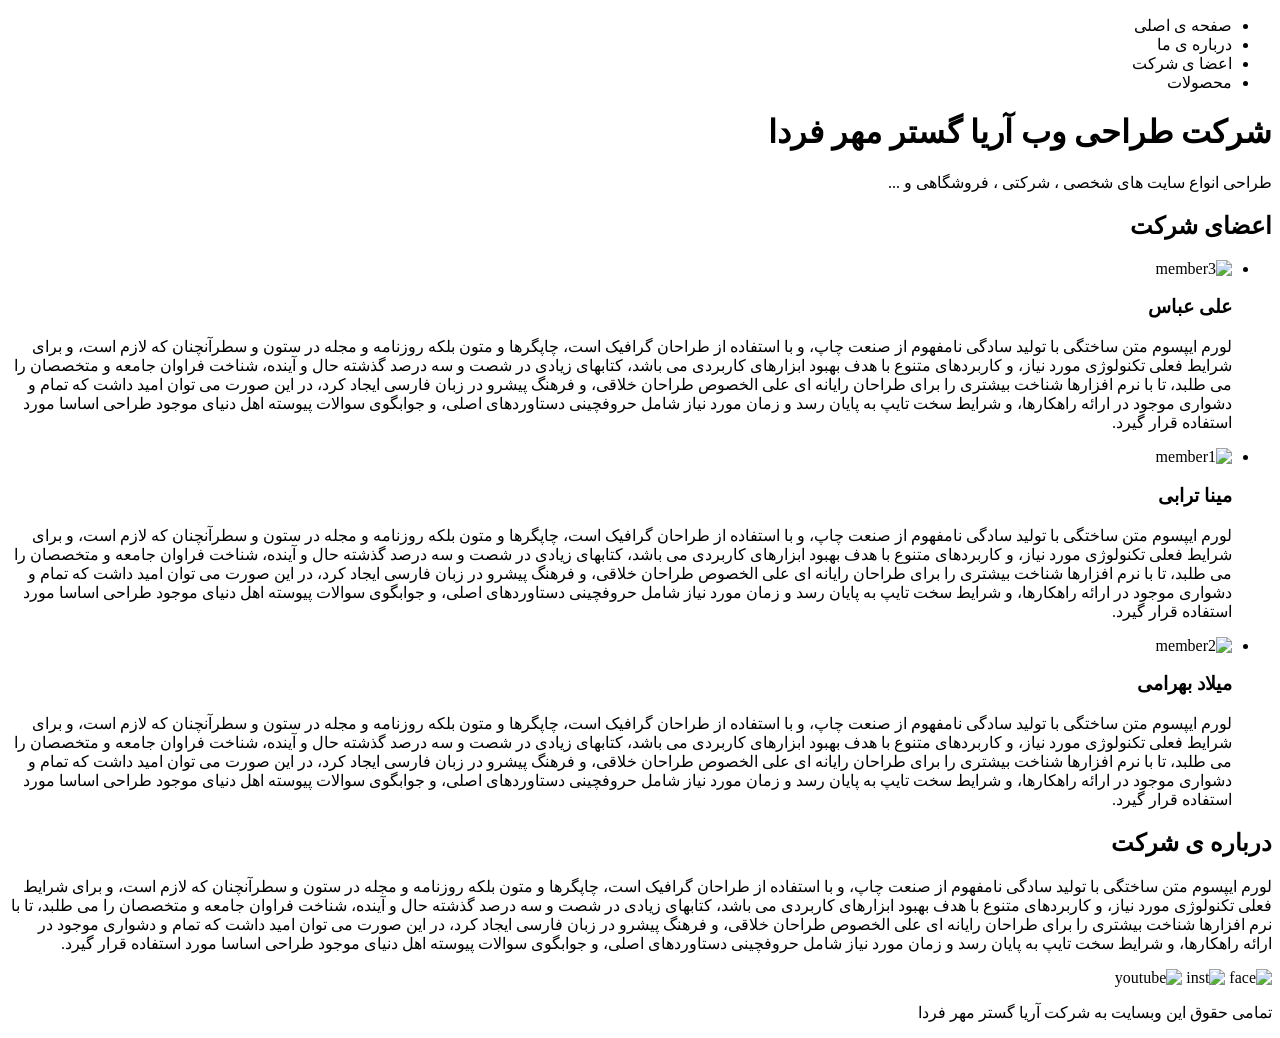
==== index.html @ 481a4fe1 "Rename site.html to index.html" ====
<!DOCTYPE html>
<html dir="rtl" lang="fa">
      
<head>
    <meta charset="UTF-8"
    >
    <title>
    شرکت وب نکست وان کد 
    
    </title>
    <link rel="stylesheet" href="style/style.css">
    
   
</head>
<body>
<div class="header">
 <ul class="nav-list">
  
   <li class="nav-item">
       صفحه ی اصلی
   </li>
       <li class="nav-item">
       درباره ی ما 
   </li>
       <li class="nav-item">
       اعضا ی شرکت 
   </li>
       <li class="nav-item">
       محصولات 
   </li>
     

 </ul> 
   <h1 class="title" >
       شرکت طراحی وب <span> 
       آریا گستر مهر فردا
       </span>
   </h1>
   <p class="h">
       طراحی انواع سایت های شخصی ، شرکتی ، فروشگاهی و ...
   </p>
    

    
</div>
<div class="members">
    
 <h2 class="imp"> اعضای شرکت           </h2>
    
  <ul class="member-list">
      
      <li class="member-item">
      
      <img class="  member-pic  "src="images/member3.jpg" alt="member3">
      <h3 class="member3">       علی عباس   </h3>
      <p class="pra">  لورم ایپسوم متن ساختگی با تولید سادگی نامفهوم از صنعت چاپ، و با استفاده از طراحان گرافیک است، چاپگرها و متون بلکه روزنامه و مجله در ستون و سطرآنچنان که لازم است، و برای شرایط فعلی تکنولوژی مورد نیاز، و کاربردهای متنوع با هدف بهبود ابزارهای کاربردی می باشد، کتابهای زیادی در شصت و سه درصد گذشته حال و آینده، شناخت فراوان جامعه و متخصصان را می طلبد، تا با نرم افزارها شناخت بیشتری را برای طراحان رایانه ای علی الخصوص طراحان خلاقی، و فرهنگ پیشرو در زبان فارسی ایجاد کرد، در این صورت می توان امید داشت که تمام و دشواری موجود در ارائه راهکارها، و شرایط سخت تایپ به پایان رسد و زمان مورد نیاز شامل حروفچینی دستاوردهای اصلی، و جوابگوی سوالات پیوسته اهل دنیای موجود طراحی اساسا مورد استفاده قرار گیرد.      </p>
      
      
      </li>
      
      
      
      <li class="member-item">
      
      <img  class="  member-pic  "  src="images/member1.jpg" alt=" member1">
      <h3 class="member1">     مینا ترابی   </h3>
      <p class="prg2">
          
          لورم ایپسوم متن ساختگی با تولید سادگی نامفهوم از صنعت چاپ، و با استفاده از طراحان گرافیک است، چاپگرها و متون بلکه روزنامه و مجله در ستون و سطرآنچنان که لازم است، و برای شرایط فعلی تکنولوژی مورد نیاز، و کاربردهای متنوع با هدف بهبود ابزارهای کاربردی می باشد، کتابهای زیادی در شصت و سه درصد گذشته حال و آینده، شناخت فراوان جامعه و متخصصان را می طلبد، تا با نرم افزارها شناخت بیشتری را برای طراحان رایانه ای علی الخصوص طراحان خلاقی، و فرهنگ پیشرو در زبان فارسی ایجاد کرد، در این صورت می توان امید داشت که تمام و دشواری موجود در ارائه راهکارها، و شرایط سخت تایپ به پایان رسد و زمان مورد نیاز شامل حروفچینی دستاوردهای اصلی، و جوابگوی سوالات پیوسته اهل دنیای موجود طراحی اساسا مورد استفاده قرار گیرد.
      </p>
      
      
      </li>
      
      <li class="member-item">
      <img class="  member-pic  "src="images/member2.jpg" alt="member2 ">
      <h3 class=" member2">
          
          میلاد بهرامی
      </h3>
      <p class="prg3">
          
          
          لورم ایپسوم متن ساختگی با تولید سادگی نامفهوم از صنعت چاپ، و با استفاده از طراحان گرافیک است، چاپگرها و متون بلکه روزنامه و مجله در ستون و سطرآنچنان که لازم است، و برای شرایط فعلی تکنولوژی مورد نیاز، و کاربردهای متنوع با هدف بهبود ابزارهای کاربردی می باشد، کتابهای زیادی در شصت و سه درصد گذشته حال و آینده، شناخت فراوان جامعه و متخصصان را می طلبد، تا با نرم افزارها شناخت بیشتری را برای طراحان رایانه ای علی الخصوص طراحان خلاقی، و فرهنگ پیشرو در زبان فارسی ایجاد کرد، در این صورت می توان امید داشت که تمام و دشواری موجود در ارائه راهکارها، و شرایط سخت تایپ به پایان رسد و زمان مورد نیاز شامل حروفچینی دستاوردهای اصلی، و جوابگوی سوالات پیوسته اهل دنیای موجود طراحی اساسا مورد استفاده قرار گیرد.
          
      </p>
      
       
        
         
          
           
     </li> 
      
      
  </ul>
    
    
    
</div>
<div class="about">
   <div class=" circle">

   
       <h2>
           درباره ی شرکت
       </h2>
       <p>
           لورم ایپسوم متن ساختگی با تولید سادگی نامفهوم از صنعت چاپ، و با استفاده از طراحان گرافیک است، چاپگرها و متون بلکه روزنامه و مجله در ستون و سطرآنچنان که لازم است، و برای شرایط فعلی تکنولوژی مورد نیاز، و کاربردهای متنوع با هدف بهبود ابزارهای کاربردی می باشد، کتابهای زیادی در شصت و سه درصد گذشته حال و آینده، شناخت فراوان جامعه و متخصصان را می طلبد، تا با نرم افزارها شناخت بیشتری را برای طراحان رایانه ای علی الخصوص طراحان خلاقی، و فرهنگ پیشرو در زبان فارسی ایجاد کرد، در این صورت می توان امید داشت که تمام و دشواری موجود در ارائه راهکارها، و شرایط سخت تایپ به پایان رسد و زمان مورد نیاز شامل حروفچینی دستاوردهای اصلی، و جوابگوی سوالات پیوسته اهل دنیای موجود طراحی اساسا مورد استفاده قرار گیرد.
           
       </p>
       
       </div>
 
    
    
</div>
  
<div class="footer">
   <div class="logo">
       <img src="images/facebook.png" alt=" face   ">
       
       <img src="images/instagram.png" alt="inst    ">
       
       
       <img src="images/youtube.png" alt=" youtube">
       
       
       
       
   </div>
    
    
    <P>
        تمامی حقوق  این وبسایت به شرکت آریا گستر مهر فردا 
    </P>
    
    
    
</div>
   

    
    
</body>
</html>
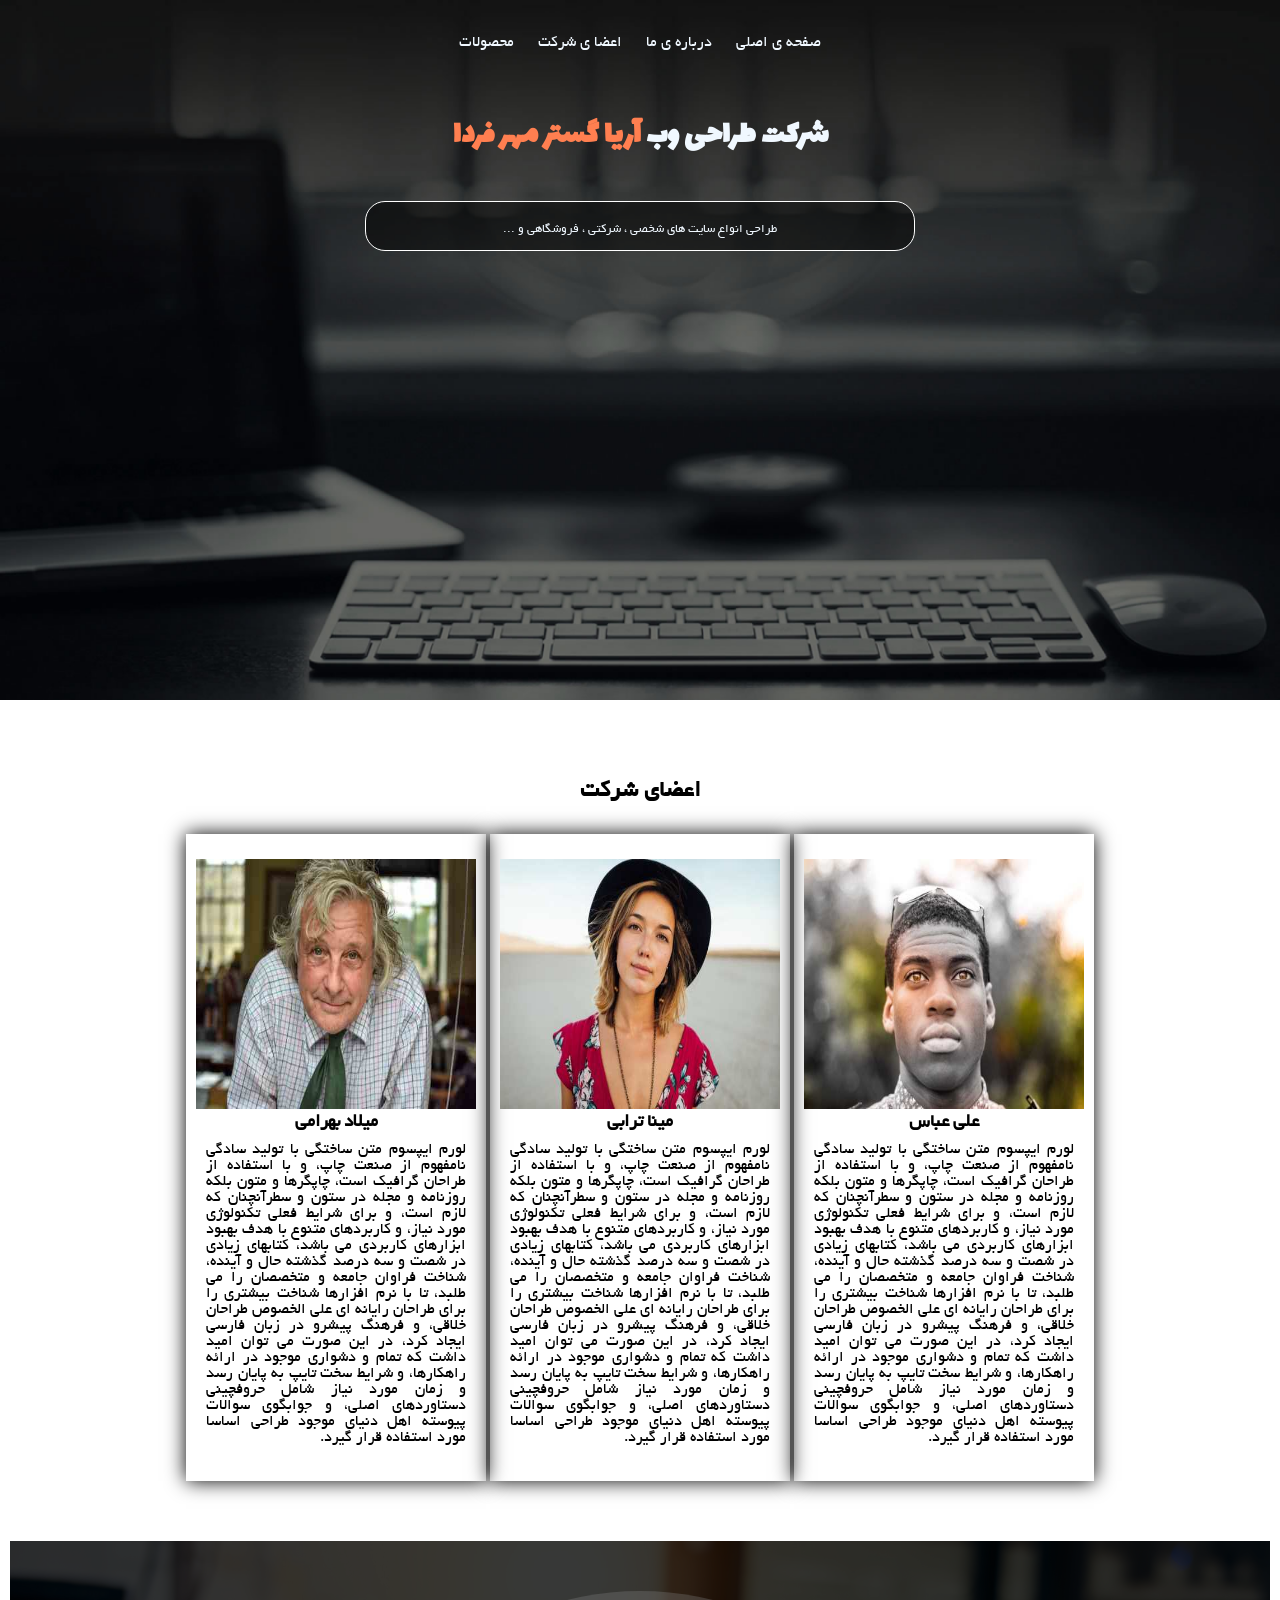
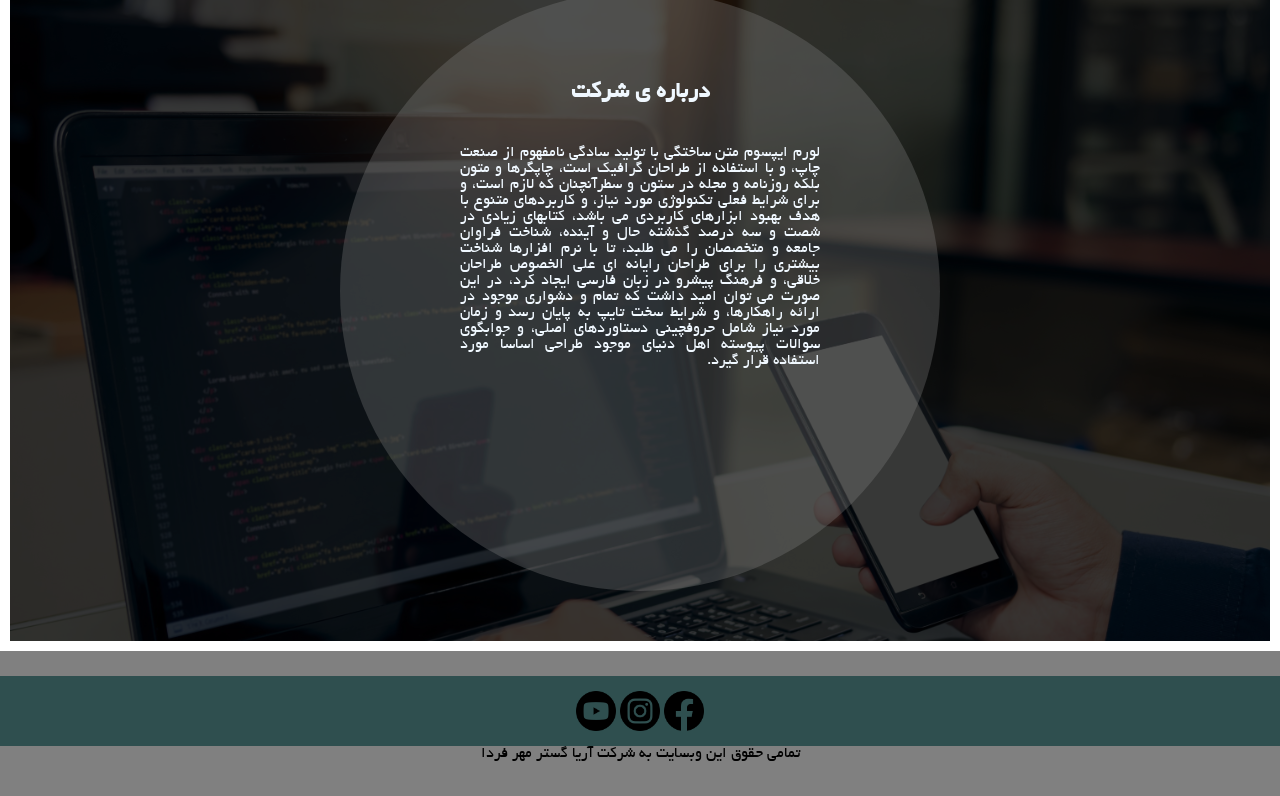
==== commit 933efe73: "Rename site.html to index.html" ====
--- a/index.html
+++ b/index.html
@@ -1,146 +1,146 @@
-<!DOCTYPE html>
-<html dir="rtl" lang="fa">
-      
-<head>
-    <meta charset="UTF-8"
-    >
-    <title>
-    شرکت وب نکست وان کد 
-    
-    </title>
-    <link rel="stylesheet" href="style/style.css">
-    
-   
-</head>
-<body>
-<div class="header">
- <ul class="nav-list">
-  
-   <li class="nav-item">
-       صفحه ی اصلی
-   </li>
-       <li class="nav-item">
-       درباره ی ما 
-   </li>
-       <li class="nav-item">
-       اعضا ی شرکت 
-   </li>
-       <li class="nav-item">
-       محصولات 
-   </li>
-     
-
- </ul> 
-   <h1 class="title" >
-       شرکت طراحی وب <span> 
-       آریا گستر مهر فردا
-       </span>
-   </h1>
-   <p class="h">
-       طراحی انواع سایت های شخصی ، شرکتی ، فروشگاهی و ...
-   </p>
-    
-
-    
-</div>
-<div class="members">
-    
- <h2 class="imp"> اعضای شرکت           </h2>
-    
-  <ul class="member-list">
-      
-      <li class="member-item">
-      
-      <img class="  member-pic  "src="images/member3.jpg" alt="member3">
-      <h3 class="member3">       علی عباس   </h3>
-      <p class="pra">  لورم ایپسوم متن ساختگی با تولید سادگی نامفهوم از صنعت چاپ، و با استفاده از طراحان گرافیک است، چاپگرها و متون بلکه روزنامه و مجله در ستون و سطرآنچنان که لازم است، و برای شرایط فعلی تکنولوژی مورد نیاز، و کاربردهای متنوع با هدف بهبود ابزارهای کاربردی می باشد، کتابهای زیادی در شصت و سه درصد گذشته حال و آینده، شناخت فراوان جامعه و متخصصان را می طلبد، تا با نرم افزارها شناخت بیشتری را برای طراحان رایانه ای علی الخصوص طراحان خلاقی، و فرهنگ پیشرو در زبان فارسی ایجاد کرد، در این صورت می توان امید داشت که تمام و دشواری موجود در ارائه راهکارها، و شرایط سخت تایپ به پایان رسد و زمان مورد نیاز شامل حروفچینی دستاوردهای اصلی، و جوابگوی سوالات پیوسته اهل دنیای موجود طراحی اساسا مورد استفاده قرار گیرد.      </p>
-      
-      
-      </li>
-      
-      
-      
-      <li class="member-item">
-      
-      <img  class="  member-pic  "  src="images/member1.jpg" alt=" member1">
-      <h3 class="member1">     مینا ترابی   </h3>
-      <p class="prg2">
-          
-          لورم ایپسوم متن ساختگی با تولید سادگی نامفهوم از صنعت چاپ، و با استفاده از طراحان گرافیک است، چاپگرها و متون بلکه روزنامه و مجله در ستون و سطرآنچنان که لازم است، و برای شرایط فعلی تکنولوژی مورد نیاز، و کاربردهای متنوع با هدف بهبود ابزارهای کاربردی می باشد، کتابهای زیادی در شصت و سه درصد گذشته حال و آینده، شناخت فراوان جامعه و متخصصان را می طلبد، تا با نرم افزارها شناخت بیشتری را برای طراحان رایانه ای علی الخصوص طراحان خلاقی، و فرهنگ پیشرو در زبان فارسی ایجاد کرد، در این صورت می توان امید داشت که تمام و دشواری موجود در ارائه راهکارها، و شرایط سخت تایپ به پایان رسد و زمان مورد نیاز شامل حروفچینی دستاوردهای اصلی، و جوابگوی سوالات پیوسته اهل دنیای موجود طراحی اساسا مورد استفاده قرار گیرد.
-      </p>
-      
-      
-      </li>
-      
-      <li class="member-item">
-      <img class="  member-pic  "src="images/member2.jpg" alt="member2 ">
-      <h3 class=" member2">
-          
-          میلاد بهرامی
-      </h3>
-      <p class="prg3">
-          
-          
-          لورم ایپسوم متن ساختگی با تولید سادگی نامفهوم از صنعت چاپ، و با استفاده از طراحان گرافیک است، چاپگرها و متون بلکه روزنامه و مجله در ستون و سطرآنچنان که لازم است، و برای شرایط فعلی تکنولوژی مورد نیاز، و کاربردهای متنوع با هدف بهبود ابزارهای کاربردی می باشد، کتابهای زیادی در شصت و سه درصد گذشته حال و آینده، شناخت فراوان جامعه و متخصصان را می طلبد، تا با نرم افزارها شناخت بیشتری را برای طراحان رایانه ای علی الخصوص طراحان خلاقی، و فرهنگ پیشرو در زبان فارسی ایجاد کرد، در این صورت می توان امید داشت که تمام و دشواری موجود در ارائه راهکارها، و شرایط سخت تایپ به پایان رسد و زمان مورد نیاز شامل حروفچینی دستاوردهای اصلی، و جوابگوی سوالات پیوسته اهل دنیای موجود طراحی اساسا مورد استفاده قرار گیرد.
-          
-      </p>
-      
-       
-        
-         
-          
-           
-     </li> 
-      
-      
-  </ul>
-    
-    
-    
-</div>
-<div class="about">
-   <div class=" circle">
-
-   
-       <h2>
-           درباره ی شرکت
-       </h2>
-       <p>
-           لورم ایپسوم متن ساختگی با تولید سادگی نامفهوم از صنعت چاپ، و با استفاده از طراحان گرافیک است، چاپگرها و متون بلکه روزنامه و مجله در ستون و سطرآنچنان که لازم است، و برای شرایط فعلی تکنولوژی مورد نیاز، و کاربردهای متنوع با هدف بهبود ابزارهای کاربردی می باشد، کتابهای زیادی در شصت و سه درصد گذشته حال و آینده، شناخت فراوان جامعه و متخصصان را می طلبد، تا با نرم افزارها شناخت بیشتری را برای طراحان رایانه ای علی الخصوص طراحان خلاقی، و فرهنگ پیشرو در زبان فارسی ایجاد کرد، در این صورت می توان امید داشت که تمام و دشواری موجود در ارائه راهکارها، و شرایط سخت تایپ به پایان رسد و زمان مورد نیاز شامل حروفچینی دستاوردهای اصلی، و جوابگوی سوالات پیوسته اهل دنیای موجود طراحی اساسا مورد استفاده قرار گیرد.
-           
-       </p>
-       
-       </div>
- 
-    
-    
-</div>
-  
-<div class="footer">
-   <div class="logo">
-       <img src="images/facebook.png" alt=" face   ">
-       
-       <img src="images/instagram.png" alt="inst    ">
-       
-       
-       <img src="images/youtube.png" alt=" youtube">
-       
-       
-       
-       
-   </div>
-    
-    
-    <P>
-        تمامی حقوق  این وبسایت به شرکت آریا گستر مهر فردا 
-    </P>
-    
-    
-    
-</div>
-   
-
-    
-    
-</body>
-</html>
+<!DOCTYPE html>
+<html dir="rtl" lang="fa">
+      
+<head>
+    <meta charset="UTF-8"
+    >
+    <title>
+    شرکت وب نکست وان کد 
+    
+    </title>
+    <link rel="stylesheet" href="style/style.css">
+    
+   
+</head>
+<body>
+<div class="header">
+ <ul class="nav-list">
+  
+   <li class="nav-item">
+       صفحه ی اصلی
+   </li>
+       <li class="nav-item">
+       درباره ی ما 
+   </li>
+       <li class="nav-item">
+       اعضا ی شرکت 
+   </li>
+       <li class="nav-item">
+       محصولات 
+   </li>
+     
+
+ </ul> 
+   <h1 class="title" >
+       شرکت طراحی وب <span> 
+       آریا گستر مهر فردا
+       </span>
+   </h1>
+   <p class="h">
+       طراحی انواع سایت های شخصی ، شرکتی ، فروشگاهی و ...
+   </p>
+    
+
+    
+</div>
+<div class="members">
+    
+ <h2 class="imp"> اعضای شرکت           </h2>
+    
+  <ul class="member-list">
+      
+      <li class="member-item">
+      
+      <img class="  member-pic  "src="images/member3.jpg" alt="member3">
+      <h3 class="member3">       علی عباس   </h3>
+      <p class="pra">  لورم ایپسوم متن ساختگی با تولید سادگی نامفهوم از صنعت چاپ، و با استفاده از طراحان گرافیک است، چاپگرها و متون بلکه روزنامه و مجله در ستون و سطرآنچنان که لازم است، و برای شرایط فعلی تکنولوژی مورد نیاز، و کاربردهای متنوع با هدف بهبود ابزارهای کاربردی می باشد، کتابهای زیادی در شصت و سه درصد گذشته حال و آینده، شناخت فراوان جامعه و متخصصان را می طلبد، تا با نرم افزارها شناخت بیشتری را برای طراحان رایانه ای علی الخصوص طراحان خلاقی، و فرهنگ پیشرو در زبان فارسی ایجاد کرد، در این صورت می توان امید داشت که تمام و دشواری موجود در ارائه راهکارها، و شرایط سخت تایپ به پایان رسد و زمان مورد نیاز شامل حروفچینی دستاوردهای اصلی، و جوابگوی سوالات پیوسته اهل دنیای موجود طراحی اساسا مورد استفاده قرار گیرد.      </p>
+      
+      
+      </li>
+      
+      
+      
+      <li class="member-item">
+      
+      <img  class="  member-pic  "  src="images/member1.jpg" alt=" member1">
+      <h3 class="member1">     مینا ترابی   </h3>
+      <p class="prg2">
+          
+          لورم ایپسوم متن ساختگی با تولید سادگی نامفهوم از صنعت چاپ، و با استفاده از طراحان گرافیک است، چاپگرها و متون بلکه روزنامه و مجله در ستون و سطرآنچنان که لازم است، و برای شرایط فعلی تکنولوژی مورد نیاز، و کاربردهای متنوع با هدف بهبود ابزارهای کاربردی می باشد، کتابهای زیادی در شصت و سه درصد گذشته حال و آینده، شناخت فراوان جامعه و متخصصان را می طلبد، تا با نرم افزارها شناخت بیشتری را برای طراحان رایانه ای علی الخصوص طراحان خلاقی، و فرهنگ پیشرو در زبان فارسی ایجاد کرد، در این صورت می توان امید داشت که تمام و دشواری موجود در ارائه راهکارها، و شرایط سخت تایپ به پایان رسد و زمان مورد نیاز شامل حروفچینی دستاوردهای اصلی، و جوابگوی سوالات پیوسته اهل دنیای موجود طراحی اساسا مورد استفاده قرار گیرد.
+      </p>
+      
+      
+      </li>
+      
+      <li class="member-item">
+      <img class="  member-pic  "src="images/member2.jpg" alt="member2 ">
+      <h3 class=" member2">
+          
+          میلاد بهرامی
+      </h3>
+      <p class="prg3">
+          
+          
+          لورم ایپسوم متن ساختگی با تولید سادگی نامفهوم از صنعت چاپ، و با استفاده از طراحان گرافیک است، چاپگرها و متون بلکه روزنامه و مجله در ستون و سطرآنچنان که لازم است، و برای شرایط فعلی تکنولوژی مورد نیاز، و کاربردهای متنوع با هدف بهبود ابزارهای کاربردی می باشد، کتابهای زیادی در شصت و سه درصد گذشته حال و آینده، شناخت فراوان جامعه و متخصصان را می طلبد، تا با نرم افزارها شناخت بیشتری را برای طراحان رایانه ای علی الخصوص طراحان خلاقی، و فرهنگ پیشرو در زبان فارسی ایجاد کرد، در این صورت می توان امید داشت که تمام و دشواری موجود در ارائه راهکارها، و شرایط سخت تایپ به پایان رسد و زمان مورد نیاز شامل حروفچینی دستاوردهای اصلی، و جوابگوی سوالات پیوسته اهل دنیای موجود طراحی اساسا مورد استفاده قرار گیرد.
+          
+      </p>
+      
+       
+        
+         
+          
+           
+     </li> 
+      
+      
+  </ul>
+    
+    
+    
+</div>
+<div class="about">
+   <div class=" circle">
+
+   
+       <h2>
+           درباره ی شرکت
+       </h2>
+       <p>
+           لورم ایپسوم متن ساختگی با تولید سادگی نامفهوم از صنعت چاپ، و با استفاده از طراحان گرافیک است، چاپگرها و متون بلکه روزنامه و مجله در ستون و سطرآنچنان که لازم است، و برای شرایط فعلی تکنولوژی مورد نیاز، و کاربردهای متنوع با هدف بهبود ابزارهای کاربردی می باشد، کتابهای زیادی در شصت و سه درصد گذشته حال و آینده، شناخت فراوان جامعه و متخصصان را می طلبد، تا با نرم افزارها شناخت بیشتری را برای طراحان رایانه ای علی الخصوص طراحان خلاقی، و فرهنگ پیشرو در زبان فارسی ایجاد کرد، در این صورت می توان امید داشت که تمام و دشواری موجود در ارائه راهکارها، و شرایط سخت تایپ به پایان رسد و زمان مورد نیاز شامل حروفچینی دستاوردهای اصلی، و جوابگوی سوالات پیوسته اهل دنیای موجود طراحی اساسا مورد استفاده قرار گیرد.
+           
+       </p>
+       
+       </div>
+ 
+    
+    
+</div>
+  
+<div class="footer">
+   <div class="logo">
+       <img src="images/facebook.png" alt=" face   ">
+       
+       <img src="images/instagram.png" alt="inst    ">
+       
+       
+       <img src="images/youtube.png" alt=" youtube">
+       
+       
+       
+       
+   </div>
+    
+    
+    <P>
+        تمامی حقوق  این وبسایت به شرکت آریا گستر مهر فردا 
+    </P>
+    
+    
+    
+</div>
+   
+
+    
+    
+</body>
+</html>
--- a/style/style.css
+++ b/style/style.css
@@ -0,0 +1,147 @@
+*{
+    margin: 0;
+    padding: 0;
+    box-sizing: border-box
+}
+@font-face{
+    font-family:'Byekan';
+        src:url('../font/Byekan.ttf') format('truetype'),
+        url('../font/Byekan.woff') format('woff');
+        
+}
+@font-face{
+    font-family:'lalezar';
+    src:url('../font/lalezar.ttf') format('truetype'),
+        url('../font/lalezar.woff') format('woff');
+}
+
+body{
+    font-family: Byekan;
+}
+.header{
+    height: 700px;
+    background-image: url(../images/background.png);
+    background-repeat: no-repeat;
+    background-size: cover;
+    text-align: center;
+    color: aliceblue;
+}
+.header .nav-list{
+    list-style-type: none;
+}
+.nav-item{
+    display: inline-block;
+   padding: 10px;
+    padding-top: 35px;
+}
+.nav-item:hover{
+    background-color: lightgray;
+    color: black
+}
+.title{
+    padding-top: 50px;
+    font-family: lalezar;
+    
+}
+.title span{
+    color: coral;
+}
+.h{
+    font-size: 13px;
+    width: 550px;
+    height: 50px;
+    line-height: 55px;
+    background-color: rgb(0,0,0,.5);
+    margin: auto;
+    border-radius: 20px;
+    border: 1px solid white;
+    margin-top: 40px;
+}
+.member-list{
+    list-style-type: none;
+}
+.member-item{
+    display: inline-block;
+    width: 300px;
+    
+    padding: 25px    10px;
+    box-shadow: 0 0 19px;   #bbbbbb;
+}
+.member-pic{
+    width:100%;
+    height: 250px;
+}
+.members{
+    text-align: center;
+    padding: 50px 30px;
+}
+.pra{
+    padding: 10px;
+    text-align: justify
+}
+.prg2{
+    
+      padding: 10px;
+    text-align: justify
+}
+.prg3{
+      padding: 10px;
+    text-align: justify;
+}
+.imp{
+    padding: 30px;
+}
+.about{
+    background-image: url(../images/bg.jpg);
+    background-size: cover;
+    background-repeat: no-repeat;
+    height: 700px;
+    
+    text-align: center;
+    margin: 10px;
+    padding-top: 50px;
+    padding-bottom:50px;
+    background-color: #373837;
+    background-blend-mode: multiply
+    
+  
+}
+.circle{
+width: 600px;
+height: 600px;
+    background-color: rgb(135,135,135,.3);
+    color: aliceblue;
+    margin: auto;
+    padding:90px 120px;
+   
+    border-radius: 50%;
+}
+.circle p{
+    margin-top:40px;
+    text-align: justify;
+}
+.circle h2{
+    font-size: 35px:
+}
+
+.footer {
+    width: auto;
+    background-color: gray;
+    padding-top: 25px;
+    padding-bottom: 25px;
+    height:145px;
+}
+
+.logo {
+    text-align: center;
+    padding: 15px;
+    background-color: darkslategray;
+    margin: 0;
+    height: 70px;
+}
+img{
+    height: 40px;
+}
+p{
+    text-align: center;
+}
